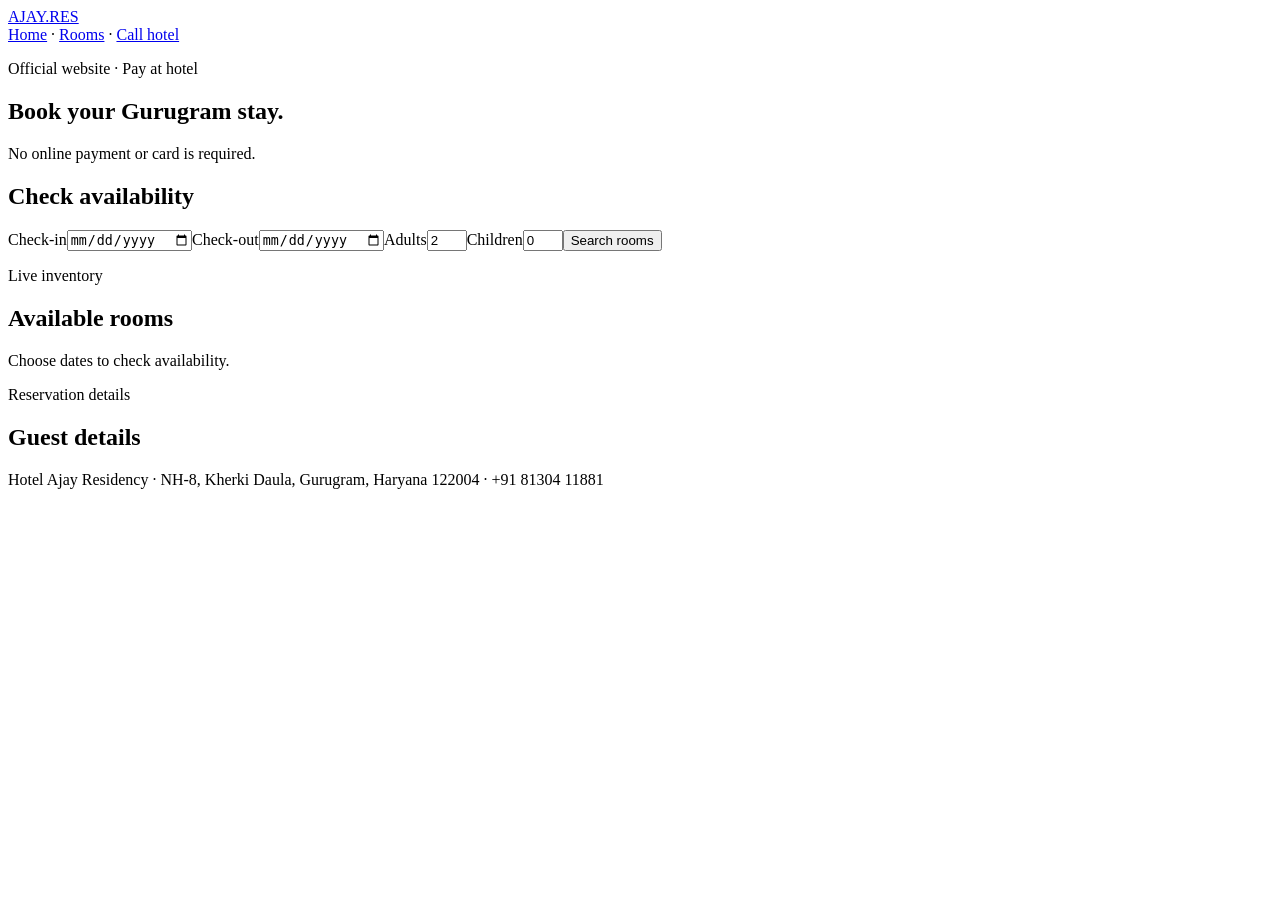
==== booking.html @ e46ad676 "Rename bookings.html to booking.html" ====
<!doctype html>
<html lang="en">
  <head>
    <meta charset="utf-8" />
    <meta name="viewport" content="width=device-width,initial-scale=1" />
    <meta
      name="description"
      content="Book Hotel Ajay Residency in Sector 84, Gurugram directly on the official website and pay at the hotel."
    />
    <title>Book Direct | Hotel Ajay Residency, Gurugram</title>
    <link
      rel="canonical"
      href="https://www.hotelajayresidency.in/booking.html"
    />
    <script type="application/ld+json">
      {
        "@context": "https://schema.org",
        "@type": "WebPage",
        "@id": "https://www.hotelajayresidency.in/booking.html#webpage",
        "name": "Book Hotel Ajay Residency",
        "url": "https://www.hotelajayresidency.in/booking.html",
        "about": {
          "@id": "https://www.hotelajayresidency.in/#hotel"
        },
        "potentialAction": {
          "@type": "ReserveAction",
          "target": "https://www.hotelajayresidency.in/booking.html",
          "result": {
            "@type": "LodgingReservation",
            "name": "Hotel Ajay Residency reservation"
          }
        }
      }
    </script>
    <link rel="stylesheet" href="assets/booking.css" />
  </head>
  <body>
    <header class="wrap top">
      <a href="index.html">AJAY.RES</a>
      <nav>
        <a href="index.html">Home</a> · <a href="rooms.html">Rooms</a> ·
        <a href="tel:+918130411881">Call hotel</a>
      </nav>
    </header>
    <main class="wrap">
      <section class="hero">
        <p class="eyebrow">Official website · Pay at hotel</p>
        <h1>Book your Gurugram stay.</h1>
        <p>No online payment or card is required.</p>
      </section>
      <section class="card">
        <h2>Check availability</h2>
        <form id="availability-form" class="search">
          <label>Check-in<input id="checkin" type="date" required /></label
          ><label>Check-out<input id="checkout" type="date" required /></label
          ><label
            >Adults<input
              id="adults"
              type="number"
              min="1"
              max="6"
              value="2"
              required /></label
          ><label
            >Children<input
              id="children"
              type="number"
              min="0"
              max="4"
              value="0"
              required /></label
          ><button>Search rooms</button>
        </form>
      </section>
      <section class="layout">
        <div>
          <p class="eyebrow">Live inventory</p>
          <h2>Available rooms</h2>
          <div id="room-results">
            <div class="card muted">Choose dates to check availability.</div>
          </div>
        </div>
        <aside id="booking-panel" class="card booking">
          <p class="eyebrow">Reservation details</p>
          <h2>Guest details</h2>
          <div id="message" hidden></div>
          <form id="booking-form" hidden>
            <label
              >Room<select id="room-id" name="room_id" required></select></label
            ><label
              >Full name<input
                name="guest_name"
                autocomplete="name"
                required
                maxlength="100" /></label
            ><label
              >Email<input
                name="guest_email"
                type="email"
                autocomplete="email"
                required
                maxlength="200" /></label
            ><label
              >Mobile<input
                name="guest_phone"
                type="tel"
                autocomplete="tel"
                required
                maxlength="20" /></label
            ><label
              >Special requests<textarea
                name="special_requests"
                rows="3"
                maxlength="500"
              ></textarea>
            </label>
            <div id="summary" class="summary"></div>
            <button id="submit-booking">Reserve — Pay at Hotel</button>
            <p class="muted">
              The hotel may call to reconfirm arrival details.
            </p>
          </form>
        </aside>
      </section>
    </main>
    <footer>
      Hotel Ajay Residency · NH-8, Kherki Daula, Gurugram, Haryana 122004 · +91
      81304 11881
    </footer>
    <script src="assets/booking-config.js"></script>
    <script src="assets/booking.js"></script>
  </body>
</html>
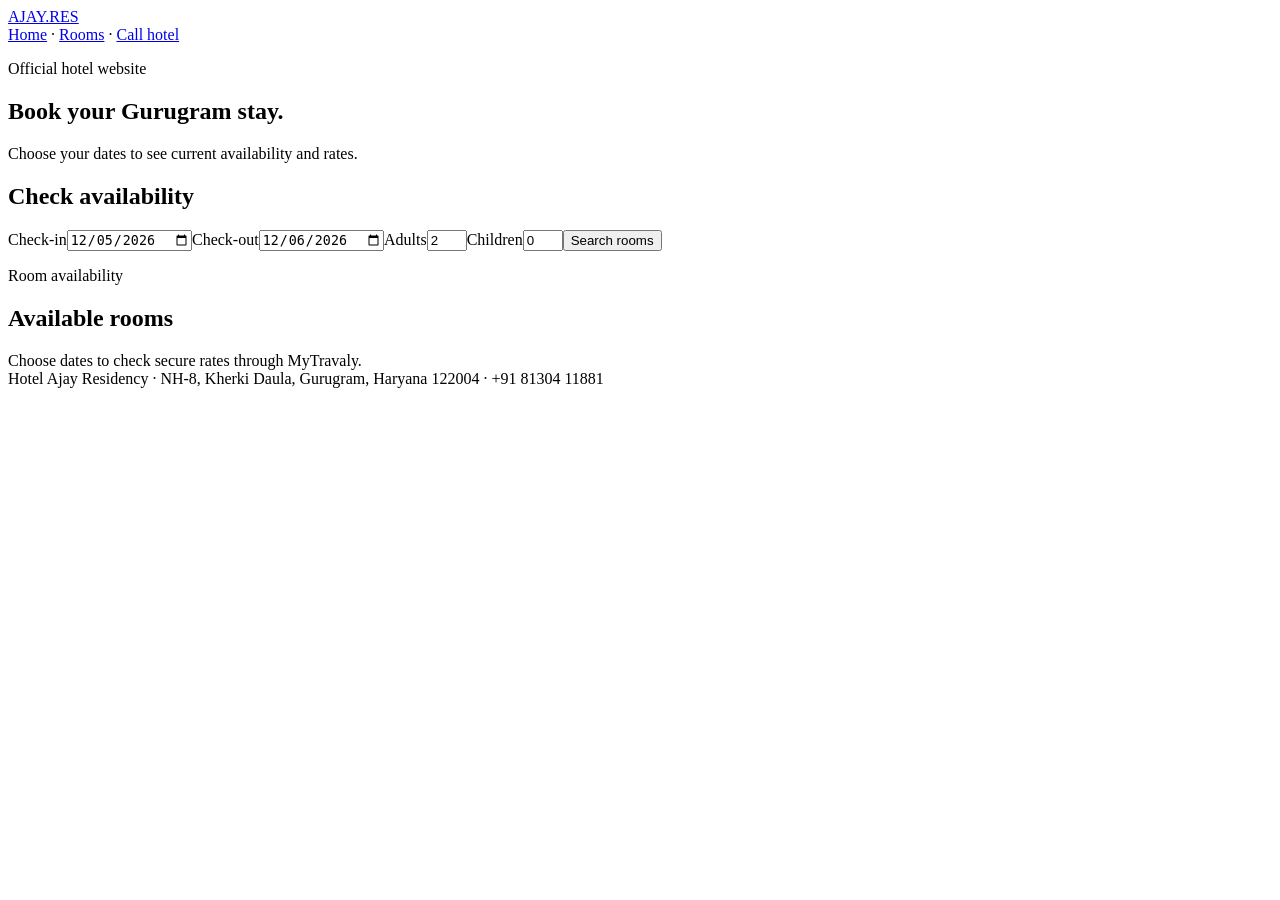
==== commit 0fb495e4: "Fix booking flow and hotel search metadata" ====
--- a/booking.html
+++ b/booking.html
@@ -44,9 +44,9 @@
     </header>
     <main class="wrap">
       <section class="hero">
-        <p class="eyebrow">Official website · Pay at hotel</p>
+        <p class="eyebrow">Official hotel website</p>
         <h1>Book your Gurugram stay.</h1>
-        <p>No online payment or card is required.</p>
+        <p>Choose your dates to see current availability and rates.</p>
       </section>
       <section class="card">
         <h2>Check availability</h2>
@@ -74,10 +74,12 @@
       </section>
       <section class="layout">
         <div>
-          <p class="eyebrow">Live inventory</p>
+          <p class="eyebrow">Room availability</p>
           <h2>Available rooms</h2>
           <div id="room-results">
-            <div class="card muted">Choose dates to check availability.</div>
+            <div class="card muted">
+              Choose dates to check secure rates through MyTravaly.
+            </div>
           </div>
         </div>
         <aside id="booking-panel" class="card booking">
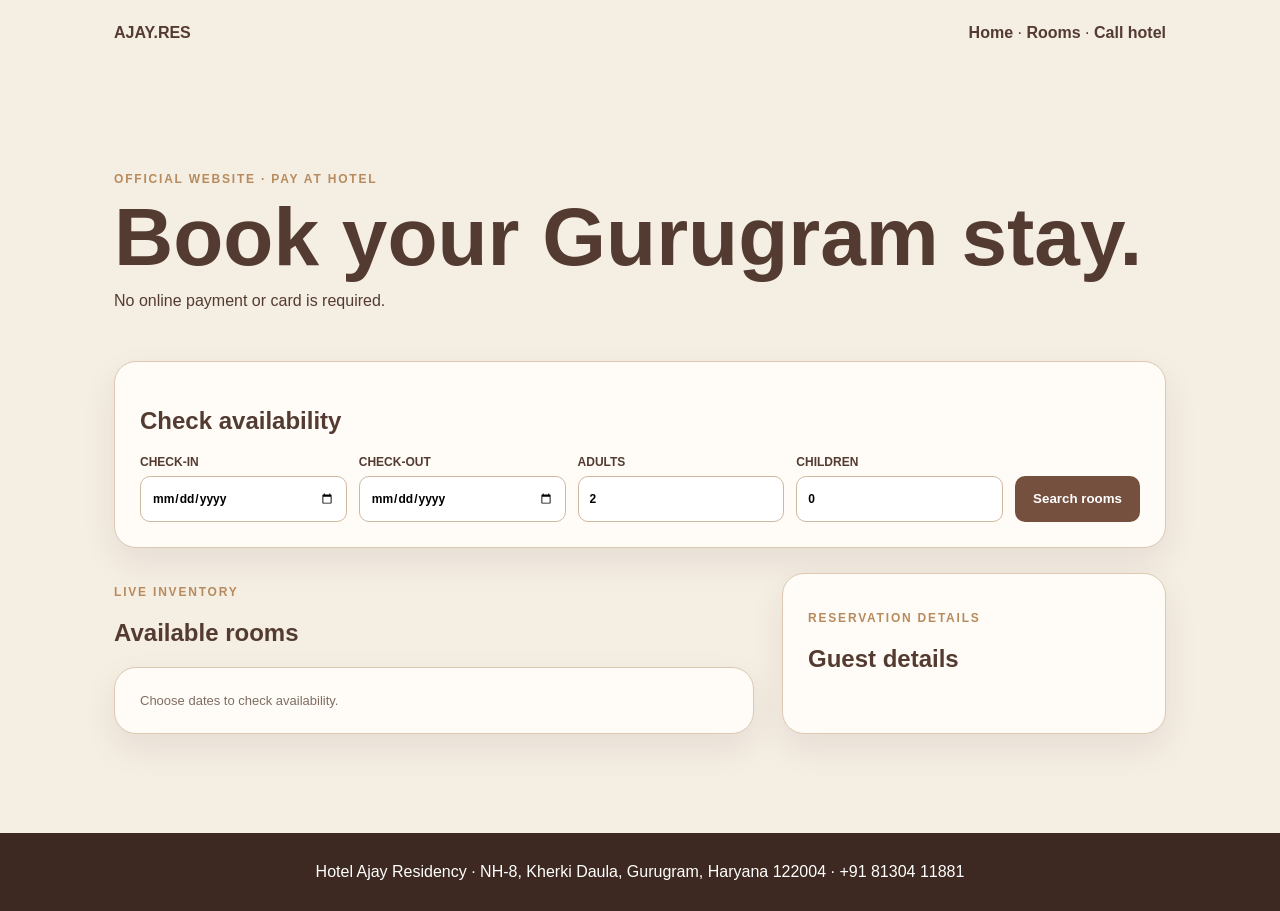
==== commit 935318b2: "Revert "Fix booking flow and hotel search metadata" This reverts commit 0fb495e48862824ba264997bd53d" ====
--- a/booking.html
+++ b/booking.html
@@ -44,9 +44,9 @@
     </header>
     <main class="wrap">
       <section class="hero">
-        <p class="eyebrow">Official hotel website</p>
+        <p class="eyebrow">Official website · Pay at hotel</p>
         <h1>Book your Gurugram stay.</h1>
-        <p>Choose your dates to see current availability and rates.</p>
+        <p>No online payment or card is required.</p>
       </section>
       <section class="card">
         <h2>Check availability</h2>
@@ -74,12 +74,10 @@
       </section>
       <section class="layout">
         <div>
-          <p class="eyebrow">Room availability</p>
+          <p class="eyebrow">Live inventory</p>
           <h2>Available rooms</h2>
           <div id="room-results">
-            <div class="card muted">
-              Choose dates to check secure rates through MyTravaly.
-            </div>
+            <div class="card muted">Choose dates to check availability.</div>
           </div>
         </div>
         <aside id="booking-panel" class="card booking">
--- a/assets/booking.css
+++ b/assets/booking.css
@@ -0,0 +1,112 @@
+:root {
+  --ink: #543b31;
+  --clay: #75503f;
+  --gold: #b78b5d;
+  --cream: #f5eee3;
+  --paper: #fffcf7;
+}
+* { box-sizing: border-box; }
+[hidden] { display: none !important; }
+body {
+  margin: 0;
+  background: var(--cream);
+  color: var(--ink);
+  font-family: Arial, sans-serif;
+}
+.wrap { max-width: 1100px; margin: auto; padding: 24px; }
+.top { display: flex; justify-content: space-between; align-items: center; }
+.top a { color: var(--ink); font-weight: 700; text-decoration: none; }
+.hero { padding: 70px 0 35px; }
+.hero h1 {
+  font-size: clamp(42px, 8vw, 82px);
+  line-height: 0.95;
+  margin: 10px 0;
+}
+.eyebrow {
+  color: var(--gold);
+  font-size: 12px;
+  font-weight: 800;
+  letter-spacing: 0.15em;
+  text-transform: uppercase;
+}
+.card {
+  background: var(--paper);
+  border: 1px solid #ddc9b1;
+  border-radius: 22px;
+  box-shadow: 0 14px 35px #3d292115;
+  padding: 25px;
+  margin-bottom: 25px;
+}
+.search {
+  display: grid;
+  grid-template-columns: repeat(4, 1fr) auto;
+  gap: 12px;
+  align-items: end;
+}
+label {
+  display: grid;
+  gap: 7px;
+  font-size: 12px;
+  font-weight: 700;
+  text-transform: uppercase;
+}
+input, select, textarea {
+  border: 1px solid #cfb89e;
+  border-radius: 10px;
+  font: inherit;
+  min-height: 46px;
+  padding: 11px;
+}
+button, .button {
+  background: var(--clay);
+  border: 0;
+  border-radius: 10px;
+  color: white;
+  cursor: pointer;
+  font-weight: 800;
+  min-height: 46px;
+  padding: 12px 18px;
+  text-decoration: none;
+}
+.layout {
+  display: grid;
+  grid-template-columns: 1.25fr 0.75fr;
+  gap: 28px;
+}
+.room {
+  display: flex;
+  justify-content: space-between;
+  gap: 20px;
+  align-items: center;
+}
+.room h3 { margin: 5px 0; }
+.price { text-align: right; }
+.price strong { display: block; font-size: 24px; }
+.booking form { display: grid; gap: 15px; }
+.summary, .notice {
+  background: #eadfce;
+  border-radius: 10px;
+  padding: 14px;
+  line-height: 1.5;
+}
+.error { background: #f8dcd6; color: #8e3028; }
+.success { background: #dceee4; color: #236440; }
+.muted { color: #806d62; font-size: 13px; }
+.confirmation { line-height: 1.6; }
+footer {
+  background: #3d2921;
+  color: white;
+  margin-top: 50px;
+  padding: 30px;
+  text-align: center;
+}
+@media (max-width: 800px) {
+  .search { grid-template-columns: 1fr 1fr; }
+  .search button { grid-column: 1/-1; }
+  .layout { grid-template-columns: 1fr; }
+}
+@media (max-width: 520px) {
+  .search { grid-template-columns: 1fr; }
+  .room { align-items: flex-start; }
+  .top nav { display: none; }
+}
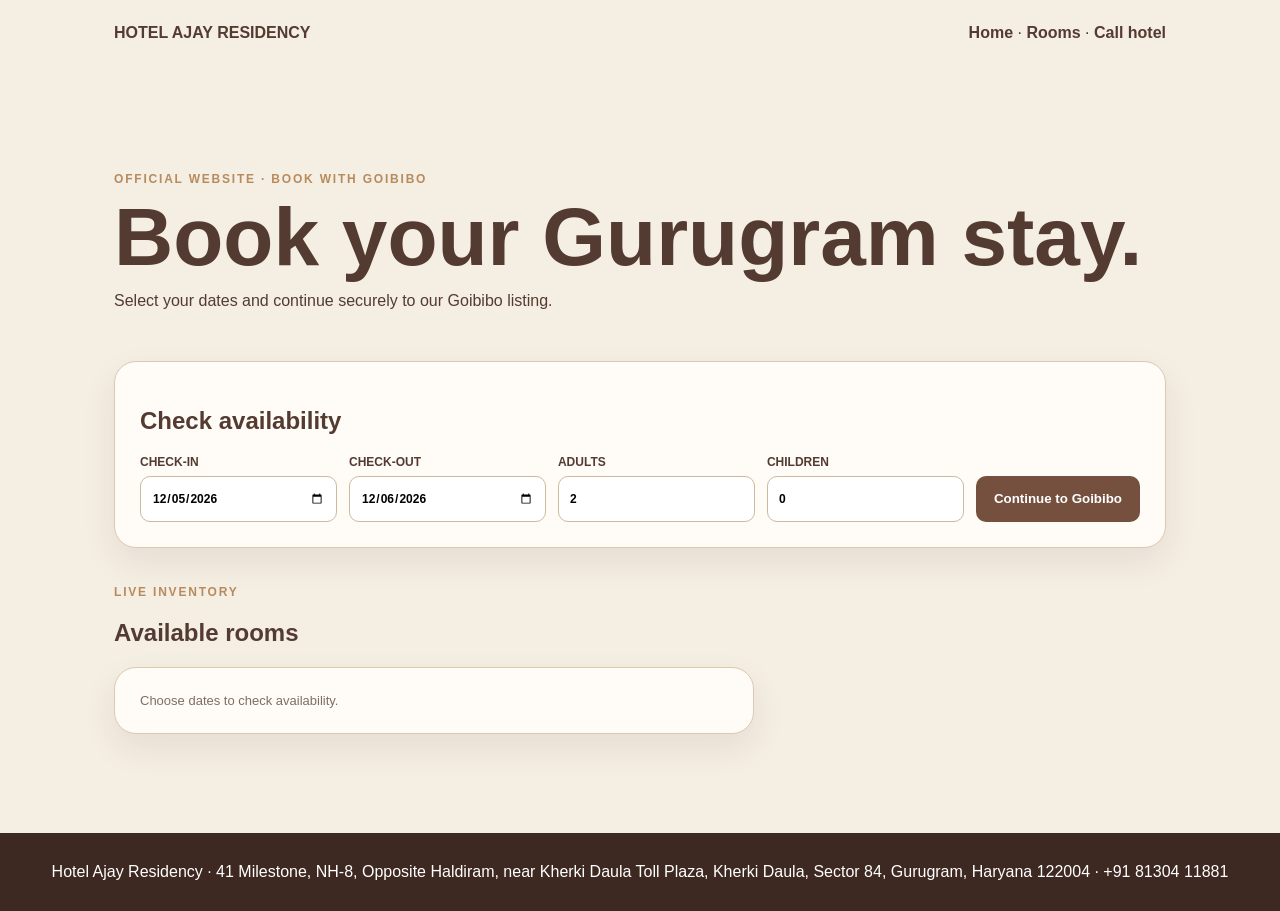
==== commit c7f0a82a: "Improve hotel listing signals and link bookings to Goibibo" ====
--- a/booking.html
+++ b/booking.html
@@ -5,7 +5,7 @@
     <meta name="viewport" content="width=device-width,initial-scale=1" />
     <meta
       name="description"
-      content="Book Hotel Ajay Residency in Sector 84, Gurugram directly on the official website and pay at the hotel."
+      content="Check dates for Hotel Ajay Residency in Sector 84, Gurugram and continue to the official Goibibo listing to book."
     />
     <title>Book Direct | Hotel Ajay Residency, Gurugram</title>
     <link
@@ -36,7 +36,7 @@
   </head>
   <body>
     <header class="wrap top">
-      <a href="index.html">AJAY.RES</a>
+      <a href="index.html">HOTEL AJAY RESIDENCY</a>
       <nav>
         <a href="index.html">Home</a> · <a href="rooms.html">Rooms</a> ·
         <a href="tel:+918130411881">Call hotel</a>
@@ -44,9 +44,9 @@
     </header>
     <main class="wrap">
       <section class="hero">
-        <p class="eyebrow">Official website · Pay at hotel</p>
+        <p class="eyebrow">Official website · Book with Goibibo</p>
         <h1>Book your Gurugram stay.</h1>
-        <p>No online payment or card is required.</p>
+        <p>Select your dates and continue securely to our Goibibo listing.</p>
       </section>
       <section class="card">
         <h2>Check availability</h2>
@@ -69,7 +69,7 @@
               max="4"
               value="0"
               required /></label
-          ><button>Search rooms</button>
+          ><button>Continue to Goibibo</button>
         </form>
       </section>
       <section class="layout">
@@ -124,8 +124,9 @@
       </section>
     </main>
     <footer>
-      Hotel Ajay Residency · NH-8, Kherki Daula, Gurugram, Haryana 122004 · +91
-      81304 11881
+      Hotel Ajay Residency · 41 Milestone, NH-8, Opposite Haldiram, near
+      Kherki Daula Toll Plaza, Kherki Daula, Sector 84, Gurugram, Haryana
+      122004 · +91 81304 11881
     </footer>
     <script src="assets/booking-config.js"></script>
     <script src="assets/booking.js"></script>
--- a/assets/booking.css
+++ b/assets/booking.css
@@ -7,99 +7,30 @@
 }
 * { box-sizing: border-box; }
 [hidden] { display: none !important; }
-body {
-  margin: 0;
-  background: var(--cream);
-  color: var(--ink);
-  font-family: Arial, sans-serif;
-}
+body { margin: 0; background: var(--cream); color: var(--ink); font-family: Arial, sans-serif; }
 .wrap { max-width: 1100px; margin: auto; padding: 24px; }
 .top { display: flex; justify-content: space-between; align-items: center; }
 .top a { color: var(--ink); font-weight: 700; text-decoration: none; }
 .hero { padding: 70px 0 35px; }
-.hero h1 {
-  font-size: clamp(42px, 8vw, 82px);
-  line-height: 0.95;
-  margin: 10px 0;
-}
-.eyebrow {
-  color: var(--gold);
-  font-size: 12px;
-  font-weight: 800;
-  letter-spacing: 0.15em;
-  text-transform: uppercase;
-}
-.card {
-  background: var(--paper);
-  border: 1px solid #ddc9b1;
-  border-radius: 22px;
-  box-shadow: 0 14px 35px #3d292115;
-  padding: 25px;
-  margin-bottom: 25px;
-}
-.search {
-  display: grid;
-  grid-template-columns: repeat(4, 1fr) auto;
-  gap: 12px;
-  align-items: end;
-}
-label {
-  display: grid;
-  gap: 7px;
-  font-size: 12px;
-  font-weight: 700;
-  text-transform: uppercase;
-}
-input, select, textarea {
-  border: 1px solid #cfb89e;
-  border-radius: 10px;
-  font: inherit;
-  min-height: 46px;
-  padding: 11px;
-}
-button, .button {
-  background: var(--clay);
-  border: 0;
-  border-radius: 10px;
-  color: white;
-  cursor: pointer;
-  font-weight: 800;
-  min-height: 46px;
-  padding: 12px 18px;
-  text-decoration: none;
-}
-.layout {
-  display: grid;
-  grid-template-columns: 1.25fr 0.75fr;
-  gap: 28px;
-}
-.room {
-  display: flex;
-  justify-content: space-between;
-  gap: 20px;
-  align-items: center;
-}
+.hero h1 { font-size: clamp(42px, 8vw, 82px); line-height: 0.95; margin: 10px 0; }
+.eyebrow { color: var(--gold); font-size: 12px; font-weight: 800; letter-spacing: 0.15em; text-transform: uppercase; }
+.card { background: var(--paper); border: 1px solid #ddc9b1; border-radius: 22px; box-shadow: 0 14px 35px #3d292115; padding: 25px; margin-bottom: 25px; }
+.search { display: grid; grid-template-columns: repeat(4, 1fr) auto; gap: 12px; align-items: end; }
+label { display: grid; gap: 7px; font-size: 12px; font-weight: 700; text-transform: uppercase; }
+input, select, textarea { border: 1px solid #cfb89e; border-radius: 10px; font: inherit; min-height: 46px; padding: 11px; }
+button, .button { background: var(--clay); border: 0; border-radius: 10px; color: white; cursor: pointer; font-weight: 800; min-height: 46px; padding: 12px 18px; text-decoration: none; }
+.layout { display: grid; grid-template-columns: 1.25fr 0.75fr; gap: 28px; }
+.room { display: flex; justify-content: space-between; gap: 20px; align-items: center; }
 .room h3 { margin: 5px 0; }
 .price { text-align: right; }
 .price strong { display: block; font-size: 24px; }
 .booking form { display: grid; gap: 15px; }
-.summary, .notice {
-  background: #eadfce;
-  border-radius: 10px;
-  padding: 14px;
-  line-height: 1.5;
-}
+.summary, .notice { background: #eadfce; border-radius: 10px; padding: 14px; line-height: 1.5; }
 .error { background: #f8dcd6; color: #8e3028; }
 .success { background: #dceee4; color: #236440; }
 .muted { color: #806d62; font-size: 13px; }
 .confirmation { line-height: 1.6; }
-footer {
-  background: #3d2921;
-  color: white;
-  margin-top: 50px;
-  padding: 30px;
-  text-align: center;
-}
+footer { background: #3d2921; color: white; margin-top: 50px; padding: 30px; text-align: center; }
 @media (max-width: 800px) {
   .search { grid-template-columns: 1fr 1fr; }
   .search button { grid-column: 1/-1; }
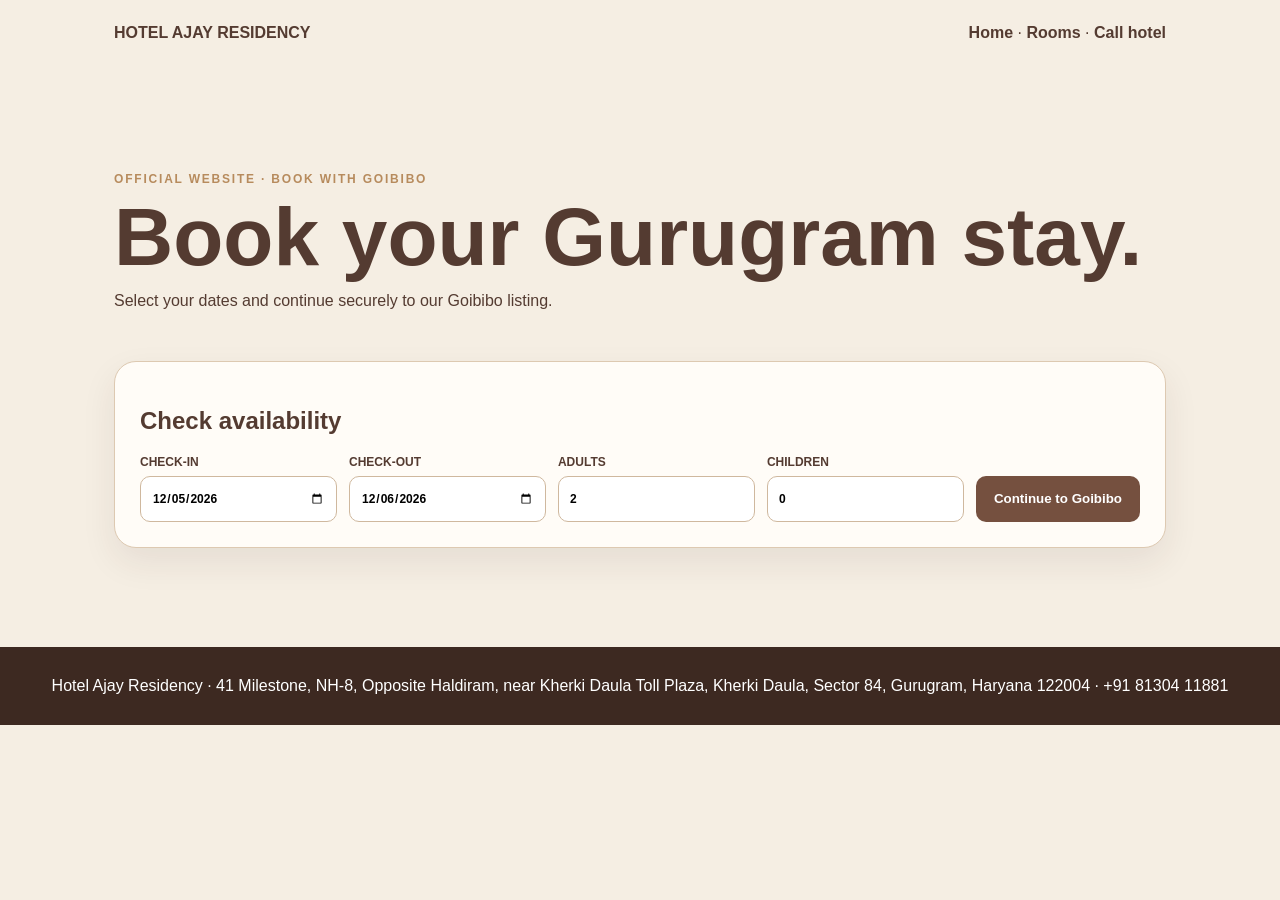
==== commit bf76d4bf: "Unify booking flow and remove unused inventory panel" ====
--- a/booking.html
+++ b/booking.html
@@ -72,63 +72,12 @@
           ><button>Continue to Goibibo</button>
         </form>
       </section>
-      <section class="layout">
-        <div>
-          <p class="eyebrow">Live inventory</p>
-          <h2>Available rooms</h2>
-          <div id="room-results">
-            <div class="card muted">Choose dates to check availability.</div>
-          </div>
-        </div>
-        <aside id="booking-panel" class="card booking">
-          <p class="eyebrow">Reservation details</p>
-          <h2>Guest details</h2>
-          <div id="message" hidden></div>
-          <form id="booking-form" hidden>
-            <label
-              >Room<select id="room-id" name="room_id" required></select></label
-            ><label
-              >Full name<input
-                name="guest_name"
-                autocomplete="name"
-                required
-                maxlength="100" /></label
-            ><label
-              >Email<input
-                name="guest_email"
-                type="email"
-                autocomplete="email"
-                required
-                maxlength="200" /></label
-            ><label
-              >Mobile<input
-                name="guest_phone"
-                type="tel"
-                autocomplete="tel"
-                required
-                maxlength="20" /></label
-            ><label
-              >Special requests<textarea
-                name="special_requests"
-                rows="3"
-                maxlength="500"
-              ></textarea>
-            </label>
-            <div id="summary" class="summary"></div>
-            <button id="submit-booking">Reserve — Pay at Hotel</button>
-            <p class="muted">
-              The hotel may call to reconfirm arrival details.
-            </p>
-          </form>
-        </aside>
-      </section>
     </main>
     <footer>
       Hotel Ajay Residency · 41 Milestone, NH-8, Opposite Haldiram, near
       Kherki Daula Toll Plaza, Kherki Daula, Sector 84, Gurugram, Haryana
       122004 · +91 81304 11881
     </footer>
-    <script src="assets/booking-config.js"></script>
     <script src="assets/booking.js"></script>
   </body>
 </html>
